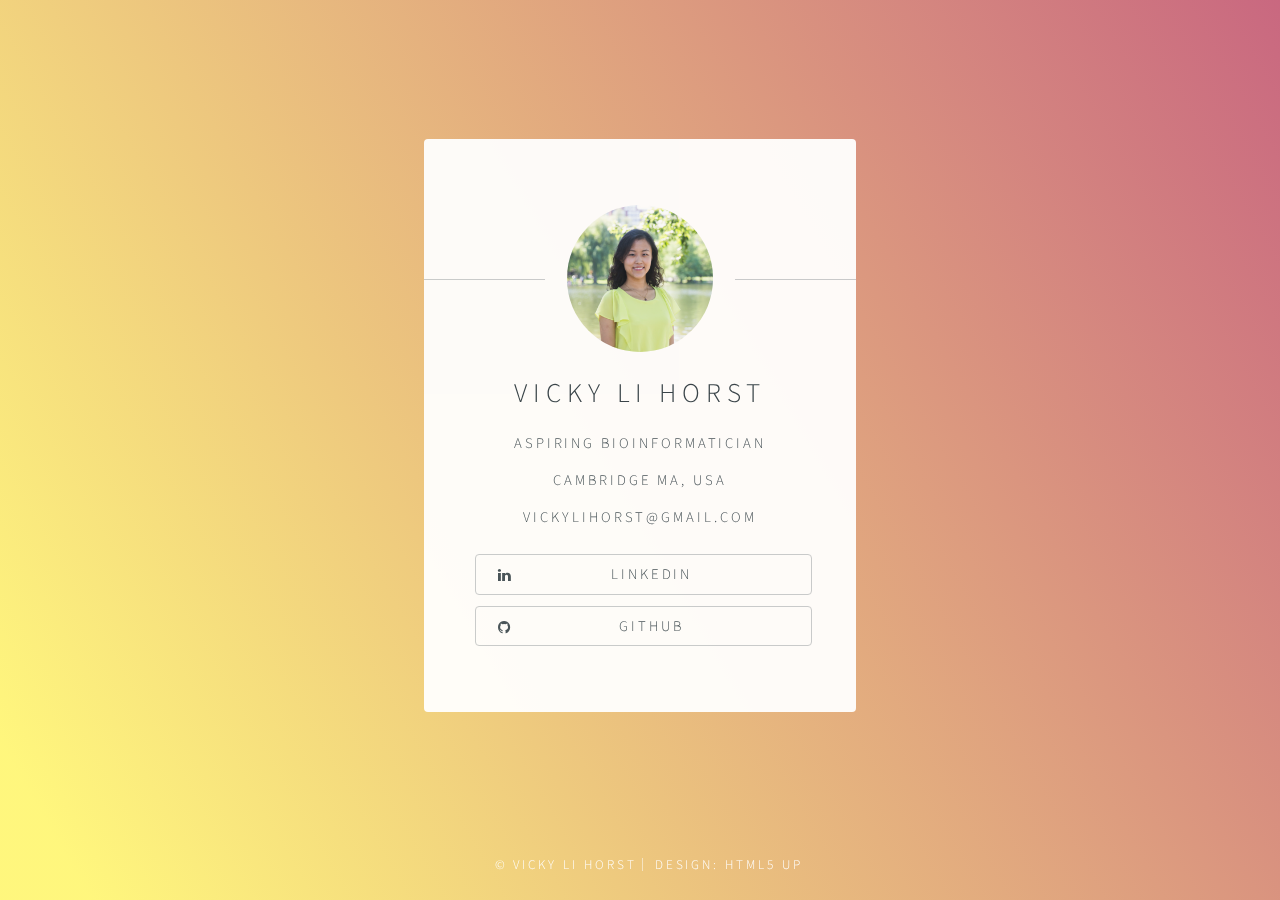
==== public/index.html @ f7666632 "initial commit" ====
<!DOCTYPE HTML>
<!--
	Identity by HTML5 UP
	html5up.net | @ajlkn
	Free for personal and commercial use under the CCA 3.0 license (html5up.net/license)
-->
<html>
	<head>
		<title>Vicky Li Horst</title>
		<meta charset="utf-8" />
		<meta name="viewport" content="width=device-width, initial-scale=1" />
		<!--[if lte IE 8]><script src="assets/js/html5shiv.js"></script><![endif]-->
		<link rel="stylesheet" href="assets/css/main.css" />
		<!--[if lte IE 9]><link rel="stylesheet" href="assets/css/ie9.css" /><![endif]-->
		<!--[if lte IE 8]><link rel="stylesheet" href="assets/css/ie8.css" /><![endif]-->
		<noscript><link rel="stylesheet" href="assets/css/noscript.css" /></noscript>

		<link rel="icon" type="image/png" sizes="192x192" href="/images/favicon-192x192.png">
		<link rel="icon" type="image/png" sizes="32x32" href="/images/favicon-32x32.png">
		<link rel="icon" type="image/png" sizes="16x16" href="/images/favicon-16x16.png">

    <meta property="og:title" content="Vicky Li Horst">
    <meta property="og:description" content="Vicky Li Horst - Support Specialist, InterSystems">
    <meta property="og:image" content="/images/avatar.png">
    <meta property="og:image:type" content="image/png">
    <meta property="og:image:width" content="720">
    <meta property="og:image:height" content="720">

	</head>
	<body class="is-loading">

		<!-- Wrapper -->
			<div id="wrapper">

				<!-- Main -->
					<section id="main">
						<header>
							<span class="avatar"><img src="images/avatar.png" alt="" /></span>
							<h1>Vicky Li Horst</h1>
							<p>aspiring bioinformatician</p>
							<p>Cambridge MA, USA</p>
							<p> <a href="mailto:vickylihorst@gmail.com">vickylihorst@gmail.com</a></p>
							<ul class="actions">
								<li><a target="_blank" href="https://www.linkedin.com/in/mengyang-vicky-li-horst" class="button fa-linkedin">LinkedIn</a></li>
								<li><a target="_blank" href="https://github.com/vickylihorst" class="button fa-github">GitHub</a></li>
							</ul>
						</header>
					</section>

				<!-- Footer -->
					<footer id="footer">
						<ul class="copyright">
							<li>&copy; Vicky Li Horst</li><li>Design: <a href="http://html5up.net">HTML5 UP</a></li>
						</ul>
					</footer>

			</div>

		<!-- Scripts -->
			<!--[if lte IE 8]><script src="assets/js/respond.min.js"></script><![endif]-->
			<script>
				if ('addEventListener' in window) {
					window.addEventListener('load', function() { document.body.className = document.body.className.replace(/\bis-loading\b/, ''); });
					document.body.className += (navigator.userAgent.match(/(MSIE|rv:11\.0)/) ? ' is-ie' : '');
				}
			</script>

	</body>
</html>
---- public/assets/css/main.css ----
@charset "UTF-8";
@import url(font-awesome.min.css);
@import url("https://fonts.googleapis.com/css?family=Source+Sans+Pro:300");
/*
	Identity by HTML5 UP
	html5up.net | @ajlkn
	Free for personal and commercial use under the CCA 3.0 license (html5up.net/license)
*/
/* Reset */
html, body, div, span, applet, object, iframe, h1, h2, h3, h4, h5, h6, p, blockquote, pre, a, abbr, acronym, address, big, cite, code, del, dfn, em, img, ins, kbd, q, s, samp, small, strike, strong, sub, sup, tt, var, b, u, i, center, dl, dt, dd, ol, ul, li, fieldset, form, label, legend, table, caption, tbody, tfoot, thead, tr, th, td, article, aside, canvas, details, embed, figure, figcaption, footer, header, hgroup, menu, nav, output, ruby, section, summary, time, mark, audio, video {
  margin: 0;
  padding: 0;
  border: 0;
  font-size: 100%;
  font: inherit;
  vertical-align: baseline; }

article, aside, details, figcaption, figure, footer, header, hgroup, menu, nav, section {
  display: block; }

body {
  line-height: 1; }

ol, ul {
  list-style: none; }

blockquote, q {
  quotes: none; }

blockquote:before, blockquote:after, q:before, q:after {
  content: '';
  content: none; }

table {
  border-collapse: collapse;
  border-spacing: 0; }

body {
  -webkit-text-size-adjust: none; }

/* Box Model */
*, *:before, *:after {
  -moz-box-sizing: border-box;
  -webkit-box-sizing: border-box;
  box-sizing: border-box; }

/* Basic */
@media screen and (max-width: 480px) {
  html, body {
    min-width: 320px; } }
body.is-loading *, body.is-loading *:before, body.is-loading *:after {
  -moz-animation: none !important;
  -webkit-animation: none !important;
  -ms-animation: none !important;
  animation: none !important;
  -moz-transition: none !important;
  -webkit-transition: none !important;
  -ms-transition: none !important;
  transition: none !important; }

html {
  height: 100%; }

body {
  height: 100%;
  background-color: #ffffff;
  background-image: -moz-linear-gradient(60deg, rgba(255, 243, 70, 0.7) 5%, rgba(178, 40, 74, 0.7));
  background-image: -webkit-linear-gradient(60deg, rgba(255, 243, 70, 0.7) 5%, rgba(178, 40, 74, 0.7));
  background-image: -ms-linear-gradient(60deg, rgba(255, 243, 70, 0.7) 5%, rgba(178, 40, 74, 0.7));
  background-image: linear-gradient(60deg, rgba(255, 243, 70, 0.7) 5%, rgba(178, 40, 74, 0.7));
  background-repeat: no-repeat;
  background-size: cover;
  background-position: center center;
  background-attachment: fixed; }
  body:after {
    content: '';
    display: block;
    position: fixed;
    top: 0;
    left: 0;
    width: 100%;
    height: inherit;
    opacity: 0;
    z-index: 1;
    background-color: #ffffff;
    background-image: url("images/overlay.png"), -moz-linear-gradient(60deg, rgba(255, 243, 70, 0.5) 5%, rgba(178, 40, 74, 0.35));
    background-image: url("images/overlay.png"), -webkit-linear-gradient(60deg, rgba(255, 243, 70, 0.5) 5%, rgba(178, 40, 74, 0.35));
    background-image: url("images/overlay.png"), -ms-linear-gradient(60deg, rgba(255, 243, 70, 0.5) 5%, rgba(178, 40, 74, 0.35));
    background-image: url("images/overlay.png"), linear-gradient(60deg, rgba(255, 243, 70, 0.5) 5%, rgba(178, 40, 74, 0.35));
    background-repeat: repeat,			no-repeat;
    background-size: 100px 100px,	cover;
    background-position: top left,		center center;
    -moz-transition: opacity 1.75s ease-out;
    -webkit-transition: opacity 1.75s ease-out;
    -ms-transition: opacity 1.75s ease-out;
    transition: opacity 1.75s ease-out; }
  body.is-loading:after {
    opacity: 1; }

/* Type */
body, input, select, textarea {
  color: #414f57;
  font-family: "Source Sans Pro", Helvetica, sans-serif;
  font-size: 14pt;
  font-weight: 300;
  line-height: 2;
  letter-spacing: 0.2em;
  text-transform: uppercase; }
  @media screen and (max-width: 1680px) {
    body, input, select, textarea {
      font-size: 11pt; } }
  @media screen and (max-width: 480px) {
    body, input, select, textarea {
      font-size: 10pt;
      line-height: 1.75; } }

a {
  -moz-transition: color 0.2s ease, border-color 0.2s ease;
  -webkit-transition: color 0.2s ease, border-color 0.2s ease;
  -ms-transition: color 0.2s ease, border-color 0.2s ease;
  transition: color 0.2s ease, border-color 0.2s ease;
  color: inherit;
  text-decoration: none; }
  a:before {
    -moz-transition: color 0.2s ease, text-shadow 0.2s ease;
    -webkit-transition: color 0.2s ease, text-shadow 0.2s ease;
    -ms-transition: color 0.2s ease, text-shadow 0.2s ease;
    transition: color 0.2s ease, text-shadow 0.2s ease; }
  a:hover {
    color: #00C8F3; }

strong, b {
  color: #313f47; }

em, i {
  font-style: italic; }

p {
  margin: 0 0 0.525em 0; }

h1, h2, h3, h4, h5, h6 {
  color: #313f47;
  line-height: 1.5;
  margin: 0 0 0.75em 0; }
  h1 a, h2 a, h3 a, h4 a, h5 a, h6 a {
    color: inherit;
    text-decoration: none; }

h1 {
  font-size: 1.85em;
  letter-spacing: 0.22em;
  margin: 0 0 0.525em 0; }

h2 {
  font-size: 1.25em; }

h3 {
  font-size: 1em; }

h4 {
  font-size: 1em; }

h5 {
  font-size: 1em; }

h6 {
  font-size: 1em; }

@media screen and (max-width: 480px) {
  h1 {
    font-size: 1.65em; } }
sub {
  font-size: 0.8em;
  position: relative;
  top: 0.5em; }

sup {
  font-size: 0.8em;
  position: relative;
  top: -0.5em; }

hr {
  border: 0;
  border-bottom: solid 1px #c8cccf;
  margin: 3em 0; }

/* Form */
form {
  margin: 0 0 1.5em 0; }
  form > .field {
    margin: 0 0 1.5em 0; }
    form > .field > :last-child {
      margin-bottom: 0; }

label {
  color: #313f47;
  display: block;
  font-size: 0.9em;
  margin: 0 0 0.75em 0; }

input[type="text"],
input[type="password"],
input[type="email"],
input[type="tel"],
select,
textarea {
  -moz-appearance: none;
  -webkit-appearance: none;
  -ms-appearance: none;
  appearance: none;
  border-radius: 4px;
  border: solid 1px #c8cccf;
  color: inherit;
  display: block;
  outline: 0;
  padding: 0 1em;
  text-decoration: none;
  width: 100%; }
  input[type="text"]:invalid,
  input[type="password"]:invalid,
  input[type="email"]:invalid,
  input[type="tel"]:invalid,
  select:invalid,
  textarea:invalid {
    box-shadow: none; }
  input[type="text"]:focus,
  input[type="password"]:focus,
  input[type="email"]:focus,
  input[type="tel"]:focus,
  select:focus,
  textarea:focus {
    border-color: #00C8F3; }

.select-wrapper {
  text-decoration: none;
  display: block;
  position: relative; }
  .select-wrapper:before {
    content: "";
    -moz-osx-font-smoothing: grayscale;
    -webkit-font-smoothing: antialiased;
    font-family: FontAwesome;
    font-style: normal;
    font-weight: normal;
    text-transform: none !important; }
  .select-wrapper:before {
    color: #c8cccf;
    display: block;
    height: 2.75em;
    line-height: 2.75em;
    pointer-events: none;
    position: absolute;
    right: 0;
    text-align: center;
    top: 0;
    width: 2.75em; }
  .select-wrapper select::-ms-expand {
    display: none; }

input[type="text"],
input[type="password"],
input[type="email"],
select {
  height: 2.75em; }

textarea {
  padding: 0.75em 1em; }

input[type="checkbox"],
input[type="radio"] {
  -moz-appearance: none;
  -webkit-appearance: none;
  -ms-appearance: none;
  appearance: none;
  display: block;
  float: left;
  margin-right: -2em;
  opacity: 0;
  width: 1em;
  z-index: -1; }
  input[type="checkbox"] + label,
  input[type="radio"] + label {
    text-decoration: none;
    color: #414f57;
    cursor: pointer;
    display: inline-block;
    font-size: 1em;
    font-weight: 300;
    padding-left: 2.4em;
    padding-right: 0.75em;
    position: relative; }
    input[type="checkbox"] + label:before,
    input[type="radio"] + label:before {
      -moz-osx-font-smoothing: grayscale;
      -webkit-font-smoothing: antialiased;
      font-family: FontAwesome;
      font-style: normal;
      font-weight: normal;
      text-transform: none !important; }
    input[type="checkbox"] + label:before,
    input[type="radio"] + label:before {
      border-radius: 4px;
      border: solid 1px #c8cccf;
      content: '';
      display: inline-block;
      height: 1.65em;
      left: 0;
      line-height: 1.58125em;
      position: absolute;
      text-align: center;
      top: 0.15em;
      width: 1.65em; }
  input[type="checkbox"]:checked + label:before,
  input[type="radio"]:checked + label:before {
    color: #00C8F3;
    content: '\f00c'; }
  input[type="checkbox"]:focus + label:before,
  input[type="radio"]:focus + label:before {
    border-color: #00C8F3; }

input[type="checkbox"] + label:before {
  border-radius: 4px; }

input[type="radio"] + label:before {
  border-radius: 100%; }

::-webkit-input-placeholder {
  color: #616f77 !important;
  opacity: 1.0; }

:-moz-placeholder {
  color: #616f77 !important;
  opacity: 1.0; }

::-moz-placeholder {
  color: #616f77 !important;
  opacity: 1.0; }

:-ms-input-placeholder {
  color: #616f77 !important;
  opacity: 1.0; }

.formerize-placeholder {
  color: #616f77 !important;
  opacity: 1.0; }

/* Icon */
.icon {
  text-decoration: none;
  position: relative;
  border-bottom: none; }
  .icon:before {
    -moz-osx-font-smoothing: grayscale;
    -webkit-font-smoothing: antialiased;
    font-family: FontAwesome;
    font-style: normal;
    font-weight: normal;
    text-transform: none !important; }
  .icon > .label {
    display: none; }

.button {
  text-decoration: none; }
  .button:before {
    -moz-osx-font-smoothing: grayscale;
    -webkit-font-smoothing: antialiased;
    font-family: FontAwesome;
    font-style: normal;
    font-weight: normal;
    text-transform: none !important; }
  .button:before {
    float: left; }

/* List */
ol {
  list-style: decimal;
  margin: 0 0 1.5em 0;
  padding-left: 1.25em; }
  ol li {
    padding-left: 0.25em; }

ul {
  list-style: disc;
  margin: 0 0 1.5em 0;
  padding-left: 1em; }
  ul li {
    padding-left: 0.5em; }
  ul.alt {
    list-style: none;
    padding-left: 0; }
    ul.alt li {
      border-top: solid 1px #c8cccf;
      padding: 0.5em 0; }
      ul.alt li:first-child {
        border-top: 0;
        padding-top: 0; }
  ul.icons {
    cursor: default;
    list-style: none;
    padding-left: 0;
    margin-top: -0.675em; }
    ul.icons li {
      display: inline-block;
      padding: 0.675em 0.5em; }
      ul.icons li a {
        text-decoration: none;
        position: relative;
        display: block;
        width: 3.75em;
        height: 3.75em;
        border-radius: 100%;
        border: solid 1px #c8cccf;
        line-height: 3.75em;
        text-align: center;
        text-indent: 3.75em;
        white-space: nowrap; }
        ul.icons li a:before {
          -moz-osx-font-smoothing: grayscale;
          -webkit-font-smoothing: antialiased;
          font-family: FontAwesome;
          font-style: normal;
          font-weight: normal;
          text-transform: none !important; }
        ul.icons li a:before {
          color: #ffffff;
          text-shadow: 1.25px 0px 0px #c8cccf, -1.25px 0px 0px #c8cccf, 0px 1.25px 0px #c8cccf, 0px -1.25px 0px #c8cccf; }
        ul.icons li a:hover:before {
          text-shadow: 1.25px 0px 0px #00C8F3, -1.25px 0px 0px #00C8F3, 0px 1.25px 0px #00C8F3, 0px -1.25px 0px #00C8F3; }
        ul.icons li a:before {
          position: absolute;
          top: 0;
          left: 0;
          width: inherit;
          height: inherit;
          font-size: 1.85rem;
          line-height: inherit;
          text-align: center;
          text-indent: 0; }
        ul.icons li a:hover {
          border-color: #00C8F3; }
    @media screen and (max-width: 480px) {
      ul.icons li a:before {
        font-size: 1.5rem; } }
  ul.actions {
    cursor: default;
    list-style: none;
    padding-left: 0;
    margin-top: 1.5em; }
    ul.actions li {
      display: block;
      padding-bottom: 0.75em;
      vertical-align: middle; }
      ul.actions li a {
        width: 23em; }
      ul.actions li:last-child {
        padding-bottom: 0; }
    @media screen and (max-width: 480px) {
      ul.actions li a {
        width: 17em; } }

dl {
  margin: 0 0 1.5em 0; }
  dl dt {
    display: block;
    margin: 0 0 0.75em 0; }
  dl dd {
    margin-left: 1.5em; }

/* Button */
input[type="submit"],
input[type="reset"],
input[type="button"],
button,
.button {
  -moz-appearance: none;
  -webkit-appearance: none;
  -ms-appearance: none;
  appearance: none;
  -moz-transition: background-color 0.2s ease-in-out, border-color 0.2s ease-in-out, color 0.2s ease-in-out;
  -webkit-transition: background-color 0.2s ease-in-out, border-color 0.2s ease-in-out, color 0.2s ease-in-out;
  -ms-transition: background-color 0.2s ease-in-out, border-color 0.2s ease-in-out, color 0.2s ease-in-out;
  transition: background-color 0.2s ease-in-out, border-color 0.2s ease-in-out, color 0.2s ease-in-out;
  display: inline-block;
  height: 2.75em;
  line-height: 2.75em;
  padding: 0 1.5em;
  background-color: transparent;
  border-radius: 4px;
  border: solid 1px #c8cccf;
  color: #414f57 !important;
  cursor: pointer;
  text-align: center;
  text-decoration: none;
  white-space: nowrap; }
  input[type="submit"]:hover,
  input[type="reset"]:hover,
  input[type="button"]:hover,
  button:hover,
  .button:hover {
    border-color: #00C8F3;
    color: #00C8F3 !important; }
  input[type="submit"].icon,
  input[type="reset"].icon,
  input[type="button"].icon,
  button.icon,
  .button.icon {
    padding-left: 1.35em; }
    input[type="submit"].icon:before,
    input[type="reset"].icon:before,
    input[type="button"].icon:before,
    button.icon:before,
    .button.icon:before {
      margin-right: 0.5em; }
  input[type="submit"].fit,
  input[type="reset"].fit,
  input[type="button"].fit,
  button.fit,
  .button.fit {
    display: block;
    width: 100%;
    margin: 0 0 0.75em 0; }
  input[type="submit"].small,
  input[type="reset"].small,
  input[type="button"].small,
  button.small,
  .button.small {
    font-size: 0.8em; }
  input[type="submit"].big,
  input[type="reset"].big,
  input[type="button"].big,
  button.big,
  .button.big {
    font-size: 1.35em; }
  input[type="submit"].disabled, input[type="submit"]:disabled,
  input[type="reset"].disabled,
  input[type="reset"]:disabled,
  input[type="button"].disabled,
  input[type="button"]:disabled,
  button.disabled,
  button:disabled,
  .button.disabled,
  .button:disabled {
    -moz-pointer-events: none;
    -webkit-pointer-events: none;
    -ms-pointer-events: none;
    pointer-events: none;
    opacity: 0.5; }

/* Main */
#main {
  position: relative;
  max-width: 100%;
  min-width: 27em;
  padding: 4.5em 3em 3em 3em ;
  background: #ffffff;
  border-radius: 4px;
  cursor: default;
  opacity: 0.95;
  text-align: center;
  -moz-transform-origin: 50% 50%;
  -webkit-transform-origin: 50% 50%;
  -ms-transform-origin: 50% 50%;
  transform-origin: 50% 50%;
  -moz-transform: rotateX(0deg);
  -webkit-transform: rotateX(0deg);
  -ms-transform: rotateX(0deg);
  transform: rotateX(0deg);
  -moz-transition: opacity 1s ease, -moz-transform 1s ease;
  -webkit-transition: opacity 1s ease, -webkit-transform 1s ease;
  -ms-transition: opacity 1s ease, -ms-transform 1s ease;
  transition: opacity 1s ease, transform 1s ease; }
  #main .avatar {
    position: relative;
    display: block;
    margin-bottom: 1.5em; }
    #main .avatar img {
      display: block;
      margin: 0 auto;
      border-radius: 100%;
      width: 10em;
      height: 10em;
      box-shadow: 0 0 0 1.5em #ffffff; }
    #main .avatar:before {
      content: '';
      display: block;
      position: absolute;
      top: 50%;
      left: -3em;
      width: calc(100% + 6em);
      height: 1px;
      z-index: -1;
      background: #c8cccf; }
  @media screen and (max-width: 480px) {
    #main {
      min-width: 0;
      width: 100%;
      padding: 4em 2em 2.5em 2em ; }
      #main .avatar:before {
        left: -2em;
        width: calc(100% + 4em); } }
  body.is-loading #main {
    opacity: 0;
    -moz-transform: rotateX(15deg);
    -webkit-transform: rotateX(15deg);
    -ms-transform: rotateX(15deg);
    transform: rotateX(15deg); }

/* Footer */
#footer {
  -moz-align-self: -moz-flex-end;
  -webkit-align-self: -webkit-flex-end;
  -ms-align-self: -ms-flex-end;
  align-self: flex-end;
  width: 100%;
  padding: 1.5em 0 0 0;
  color: white;
  cursor: default;
  text-align: center; }
  #footer .copyright {
    margin: 0;
    padding: 0;
    font-size: 0.9em;
    list-style: none; }
    #footer .copyright li {
      display: inline-block;
      margin: 0 0 0 0.45em;
      padding: 0 0 0 0.85em;
      border-left: solid 1px rgba(255, 255, 255, 0.5);
      line-height: 1; }
      #footer .copyright li:first-child {
        border-left: 0; }

/* Wrapper */
#wrapper {
  display: -moz-flex;
  display: -webkit-flex;
  display: -ms-flex;
  display: flex;
  -moz-align-items: center;
  -webkit-align-items: center;
  -ms-align-items: center;
  align-items: center;
  -moz-justify-content: space-between;
  -webkit-justify-content: space-between;
  -ms-justify-content: space-between;
  justify-content: space-between;
  -moz-flex-direction: column;
  -webkit-flex-direction: column;
  -ms-flex-direction: column;
  flex-direction: column;
  -moz-perspective: 1000px;
  -webkit-perspective: 1000px;
  -ms-perspective: 1000px;
  perspective: 1000px;
  position: relative;
  min-height: 100%;
  padding: 1.5em;
  z-index: 2; }
  #wrapper > * {
    z-index: 1; }
  #wrapper:before {
    content: '';
    display: block; }
  @media screen and (max-width: 360px) {
    #wrapper {
      padding: 0.75em; } }
  body.is-ie #wrapper {
    height: 100%; }

/*# sourceMappingURL=main.css.map */
---- public/assets/css/ie9.css ----
/*
	Identity by HTML5 UP
	html5up.net | @ajlkn
	Free for personal and commercial use under the CCA 3.0 license (html5up.net/license)
*/
/* Basic */
body {
  background-image: url("../../images/bg.jpg");
  background-repeat: no-repeat;
  background-size: cover;
  background-position: bottom center;
  background-attachment: fixed; }
  body:after {
    display: none; }

/* List */
ul.icons li a:before {
  color: #c8cccf; }
ul.icons li a:hover:before {
  color: #00C8F3; }

/* Wrapper */
#wrapper {
  text-align: center; }

/* Main */
#main {
  display: inline-block; }

/*# sourceMappingURL=ie9.css.map */
---- public/assets/css/ie8.css ----
/*
	Identity by HTML5 UP
	html5up.net | @ajlkn
	Free for personal and commercial use under the CCA 3.0 license (html5up.net/license)
*/
/* List */
ul.icons li a {
  -ms-behavior: url("assets/js/PIE.htc"); }
  ul.icons li a:before {
    text-align: center;
    font-size: 26px; }

/* Main */
#main {
  -ms-behavior: url("assets/js/PIE.htc"); }
  #main .avatar img {
    -ms-behavior: url("assets/js/PIE.htc"); }

/* Footer */
#footer {
  color: #fff; }
  #footer .copyright li {
    border-left: solid 1px #fff; }

/*# sourceMappingURL=ie8.css.map */
---- public/assets/css/noscript.css ----
/*
	Identity by HTML5 UP
	html5up.net | @ajlkn
	Free for personal and commercial use under the CCA 3.0 license (html5up.net/license)
*/
/* Basic */
body:after {
  display: none; }

/* Main */
#main {
  -moz-transform: none !important;
  -webkit-transform: none !important;
  -ms-transform: none !important;
  transform: none !important;
  opacity: 1 !important; }

/*# sourceMappingURL=noscript.css.map */
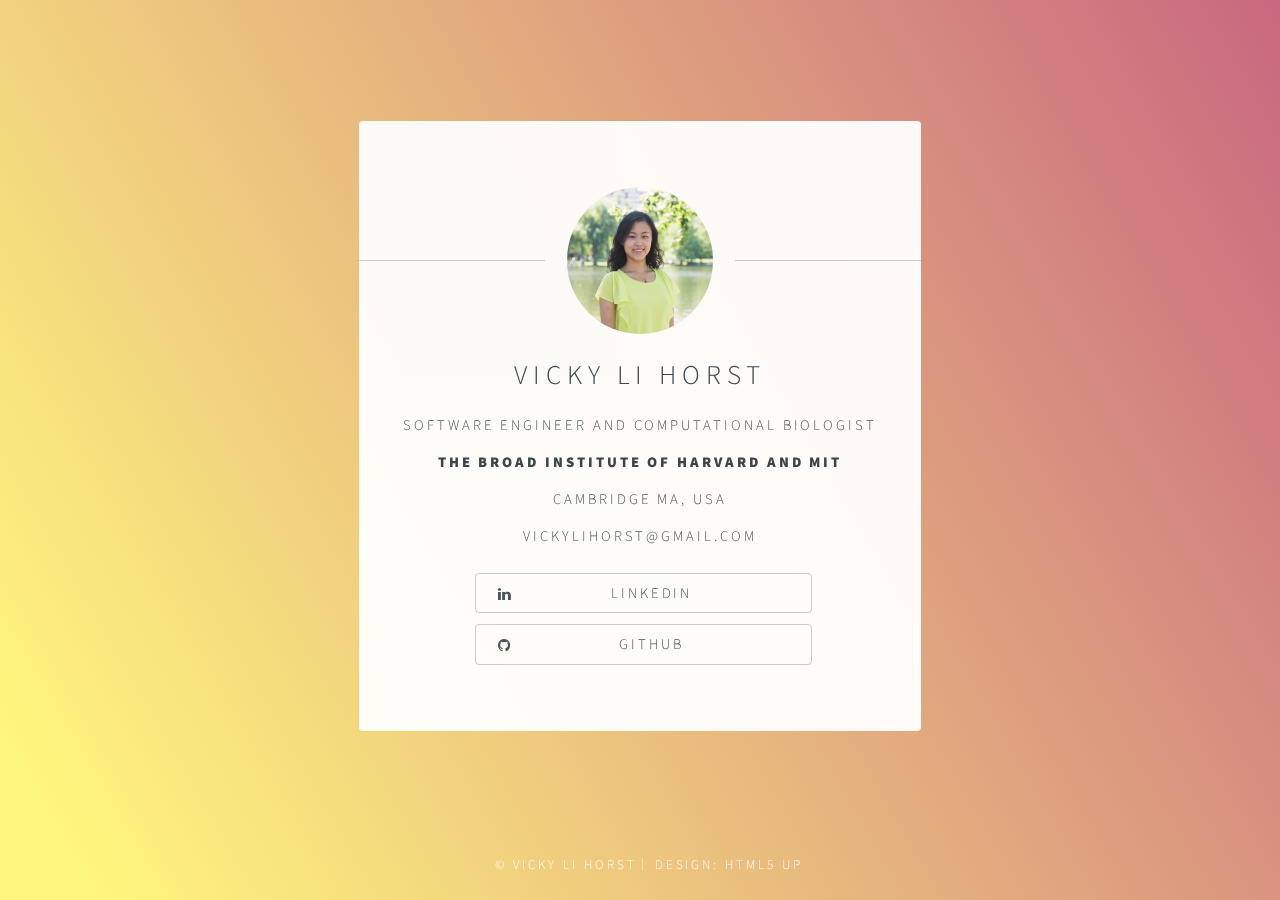
==== commit 6ec7c697: "modified title and company" ====
--- a/public/index.html
+++ b/public/index.html
@@ -20,7 +20,7 @@
 		<link rel="icon" type="image/png" sizes="16x16" href="/images/favicon-16x16.png">
 
     <meta property="og:title" content="Vicky Li Horst">
-    <meta property="og:description" content="Vicky Li Horst - Support Specialist, InterSystems">
+    <meta property="og:description" content="Vicky Li Horst - Software Engineer, The Broad Institute">
     <meta property="og:image" content="/images/avatar.png">
     <meta property="og:image:type" content="image/png">
     <meta property="og:image:width" content="720">
@@ -37,7 +37,8 @@
 						<header>
 							<span class="avatar"><img src="images/avatar.png" alt="" /></span>
 							<h1>Vicky Li Horst</h1>
-							<p>aspiring bioinformatician</p>
+							<p>software engineer and computational biologist</p>
+							<p><strong>The Broad Institute of Harvard and MIT</strong></p>
 							<p>Cambridge MA, USA</p>
 							<p> <a href="mailto:vickylihorst@gmail.com">vickylihorst@gmail.com</a></p>
 							<ul class="actions">
--- a/public/assets/css/main.css
+++ b/public/assets/css/main.css
@@ -127,9 +127,10 @@
     -ms-transition: color 0.2s ease, text-shadow 0.2s ease;
     transition: color 0.2s ease, text-shadow 0.2s ease; }
   a:hover {
-    color: #00C8F3; }
+    color: #B2284A; }
 
 strong, b {
+  font-weight: 900;
   color: #313f47; }
 
 em, i {
@@ -229,7 +230,7 @@
   input[type="tel"]:focus,
   select:focus,
   textarea:focus {
-    border-color: #00C8F3; }
+    border-color: #B2284A; }
 
 .select-wrapper {
   text-decoration: none;
@@ -312,11 +313,11 @@
       width: 1.65em; }
   input[type="checkbox"]:checked + label:before,
   input[type="radio"]:checked + label:before {
-    color: #00C8F3;
+    color: #B2284A;
     content: '\f00c'; }
   input[type="checkbox"]:focus + label:before,
   input[type="radio"]:focus + label:before {
-    border-color: #00C8F3; }
+    border-color: #B2284A; }
 
 input[type="checkbox"] + label:before {
   border-radius: 4px; }
@@ -425,7 +426,7 @@
           color: #ffffff;
           text-shadow: 1.25px 0px 0px #c8cccf, -1.25px 0px 0px #c8cccf, 0px 1.25px 0px #c8cccf, 0px -1.25px 0px #c8cccf; }
         ul.icons li a:hover:before {
-          text-shadow: 1.25px 0px 0px #00C8F3, -1.25px 0px 0px #00C8F3, 0px 1.25px 0px #00C8F3, 0px -1.25px 0px #00C8F3; }
+          text-shadow: 1.25px 0px 0px #B2284A, -1.25px 0px 0px #B2284A, 0px 1.25px 0px #B2284A, 0px -1.25px 0px #B2284A; }
         ul.icons li a:before {
           position: absolute;
           top: 0;
@@ -437,7 +438,7 @@
           text-align: center;
           text-indent: 0; }
         ul.icons li a:hover {
-          border-color: #00C8F3; }
+          border-color: #B2284A; }
     @media screen and (max-width: 480px) {
       ul.icons li a:before {
         font-size: 1.5rem; } }
@@ -497,8 +498,8 @@
   input[type="button"]:hover,
   button:hover,
   .button:hover {
-    border-color: #00C8F3;
-    color: #00C8F3 !important; }
+    border-color: #B2284A;
+    color: #B2284A !important; }
   input[type="submit"].icon,
   input[type="reset"].icon,
   input[type="button"].icon,
--- a/public/assets/css/ie9.css
+++ b/public/assets/css/ie9.css
@@ -17,7 +17,7 @@
 ul.icons li a:before {
   color: #c8cccf; }
 ul.icons li a:hover:before {
-  color: #00C8F3; }
+  color: #B2284A; }
 
 /* Wrapper */
 #wrapper {
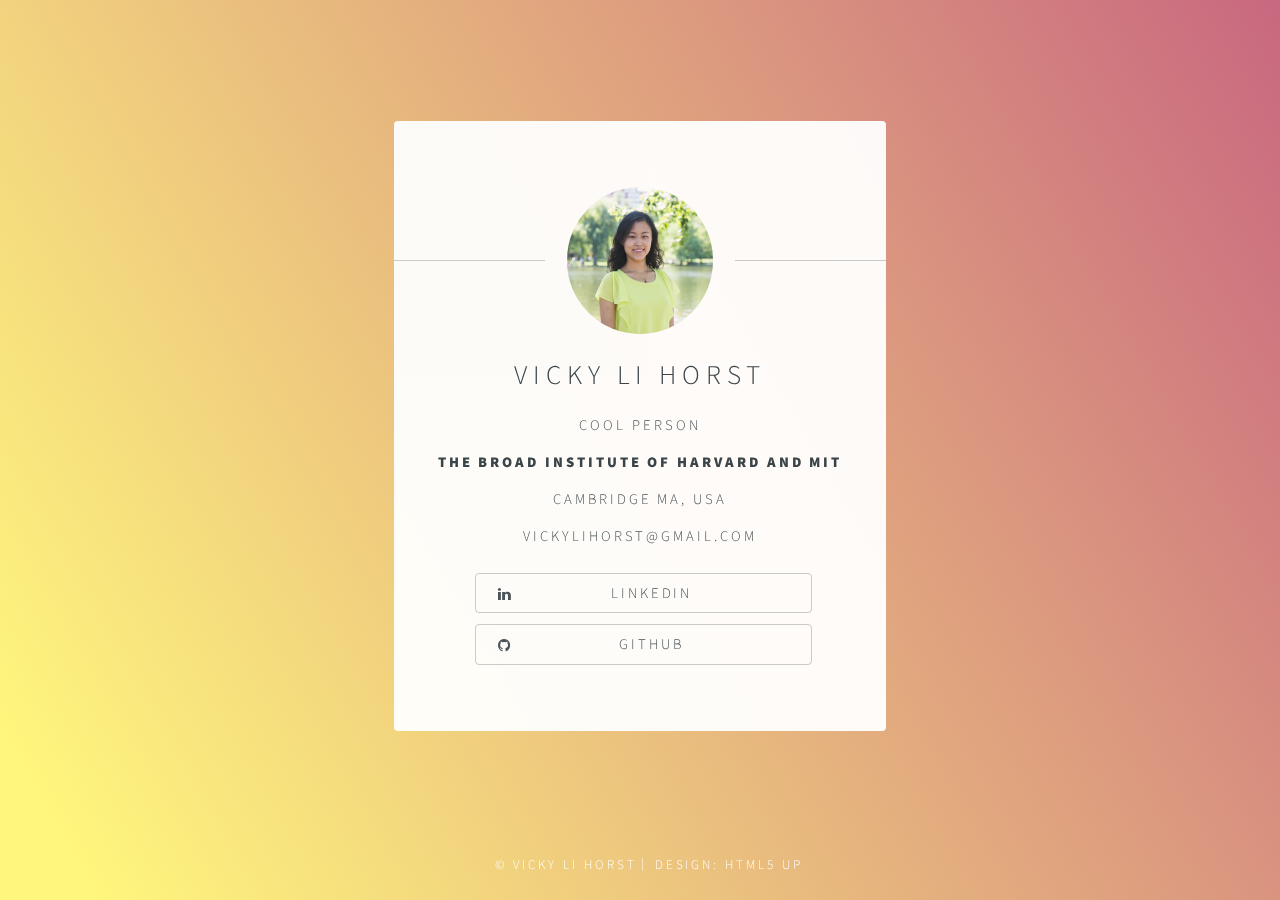
==== commit 8732dbb8: "Changed the title" ====
--- a/public/index.html
+++ b/public/index.html
@@ -37,7 +37,7 @@
 						<header>
 							<span class="avatar"><img src="images/avatar.png" alt="" /></span>
 							<h1>Vicky Li Horst</h1>
-							<p>software engineer and computational biologist</p>
+							<p>cool person</p>
 							<p><strong>The Broad Institute of Harvard and MIT</strong></p>
 							<p>Cambridge MA, USA</p>
 							<p> <a href="mailto:vickylihorst@gmail.com">vickylihorst@gmail.com</a></p>
@@ -67,4 +67,4 @@
 			</script>
 
 	</body>
-</html>+</html>
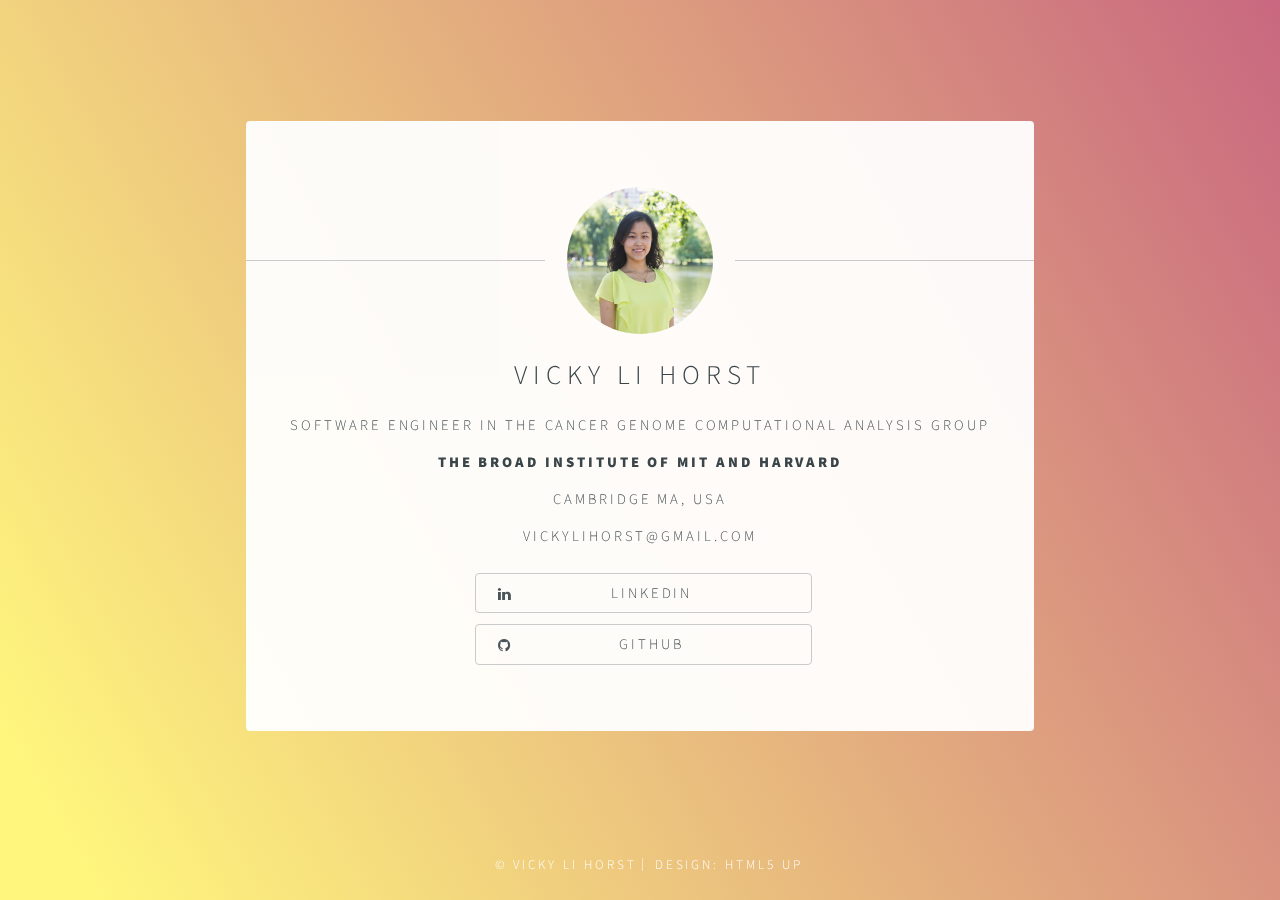
==== commit d869a765: "updated description and company" ====
--- a/public/index.html
+++ b/public/index.html
@@ -37,8 +37,8 @@
 						<header>
 							<span class="avatar"><img src="images/avatar.png" alt="" /></span>
 							<h1>Vicky Li Horst</h1>
-							<p>cool person</p>
-							<p><strong>The Broad Institute of Harvard and MIT</strong></p>
+							<p>software engineer in the cancer genome computational analysis group</p>
+							<p><strong>The Broad Institute of MIT and Harvard</strong></p>
 							<p>Cambridge MA, USA</p>
 							<p> <a href="mailto:vickylihorst@gmail.com">vickylihorst@gmail.com</a></p>
 							<ul class="actions">
@@ -67,4 +67,4 @@
 			</script>
 
 	</body>
-</html>
+</html>